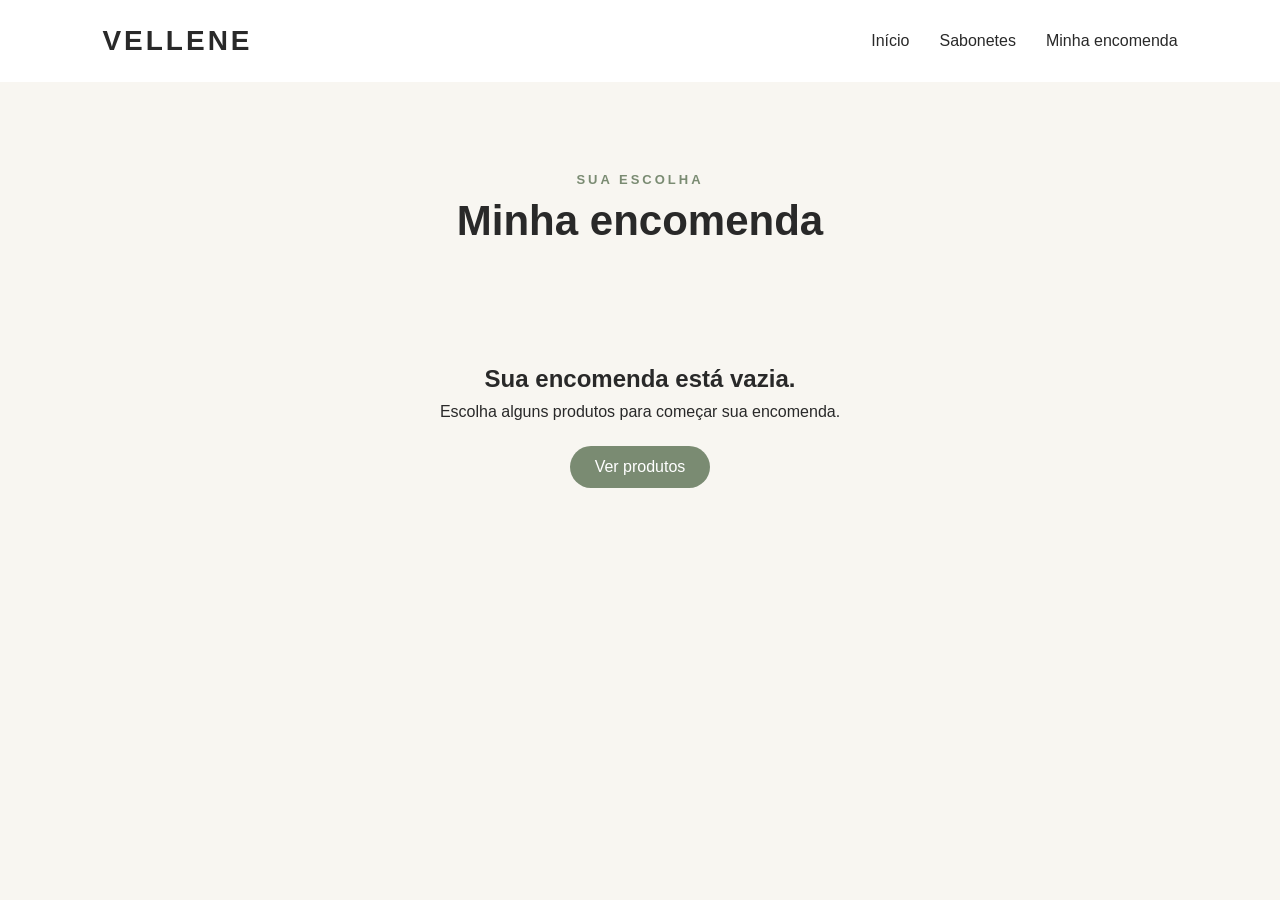
==== encomenda.html @ ea8d0b85 "Add files via upload Primeira publicação do site VELLENE" ====
<!DOCTYPE html>
<html lang="pt-BR">

<head>

    <meta charset="UTF-8">

    <meta
        name="viewport"
        content="width=device-width, initial-scale=1.0">

    <title>VELLENE | Minha encomenda</title>

    <link rel="stylesheet" href="css/styles.css">

</head>


<body>


    <!-- CABEÇALHO -->

    <header>

        <h1>VELLENE</h1>

        <nav>

            <a href="index.html">
                Início
            </a>

            <a href="index.html#sabonetes">
                Sabonetes
            </a>

            <a href="encomenda.html">
                Minha encomenda
            </a>

        </nav>

    </header>


    <main>


        <section class="order-section">


            <div class="products-header">

                <p>SUA ESCOLHA</p>

                <h2>Minha encomenda</h2>

            </div>


            <div id="order-list">

            </div>


        </section>


    </main>


    <script src="script.js"></script>

</body>

</html>
---- css/styles.css ----
* {
    margin: 0;
    padding: 0;
    box-sizing: border-box;
}


:root {

    --creme: #F8F6F1;

    --preto: #292929;

    --verde: #7A8B72;

    --bege: #D8CBB8;

    --marrom: #8B7561;

}


body {

    font-family: Arial, sans-serif;

    background-color: var(--creme);

    color: var(--preto);

}


/* =========================
   CABEÇALHO
========================= */

header {

    position: sticky;

    top: 0;

    z-index: 1000;

    display: flex;

    justify-content: space-between;

    align-items: center;

    padding: 25px 8%;

    background-color: white;

}


header h1 {

    font-size: 28px;

    letter-spacing: 3px;

}


nav {

    display: flex;

    gap: 30px;

}


nav a {

    text-decoration: none;

    color: var(--preto);

    font-size: 16px;

    transition: 0.3s;

}


nav a:hover {

    color: var(--verde);

}


/* =========================
   HERO
========================= */

.hero {

    min-height: calc(100vh - 80px);

    display: flex;

    align-items: center;

    justify-content: center;

    text-align: center;

    padding: 80px 8%;

}


.hero-content {

    max-width: 700px;

}


.hero-subtitle {

    font-size: 14px;

    letter-spacing: 4px;

    margin-bottom: 20px;

}


.hero h2 {

    font-size: 56px;

    line-height: 1.1;

    margin-bottom: 25px;

}


.hero-text {

    font-size: 18px;

    line-height: 1.6;

    margin-bottom: 35px;

}


.hero-button {

    display: inline-block;

    padding: 15px 30px;

    border-radius: 30px;

    background-color: var(--verde);

    color: white;

    text-decoration: none;

    font-size: 15px;

    transition: 0.3s;

}


.hero-button:hover {

    background-color: var(--marrom);

    transform: translateY(-3px);

}


/* =========================
   PRODUTOS
========================= */

.products {

    padding: 80px 8%;

    background-color: white;

}


.products-header {

    text-align: center;

    margin-bottom: 50px;

}


.products-header p {

    font-size: 13px;

    letter-spacing: 3px;

    margin-bottom: 10px;

}


.products-header h2 {
    font-size: 42px;
    margin-top: 5px;
}

.order-section .products-header {
    margin-bottom: 60px;
}

.order-section .products-header p {
    color: var(--verde);
    font-weight: bold;
}

.products-grid {

    display: grid;

    grid-template-columns:
        repeat(3, 1fr);

    gap: 30px;

    margin-bottom: 50px;

}


.product-card {

    background-color: var(--creme);

    border-radius: 15px;

    overflow: hidden;

    transition: 0.3s;

}


.product-card:hover {

    transform: translateY(-5px);

}


.product-image {

    width: 100%;

    height: 250px;

    display: flex;

    align-items: center;

    justify-content: center;

    background-color: #e9e5dc;

    overflow: hidden;

}


.product-image span {

    font-size: 14px;

}


.product-image img {

    width: 100%;

    height: 100%;

    object-fit: cover;

}


.product-info {

    padding: 25px;

}


.product-info h3 {

    font-size: 22px;

    margin-bottom: 10px;

}


.product-info p {

    font-size: 15px;

    line-height: 1.5;

    margin-bottom: 20px;

}


.product-price {

    display: block;

    font-size: 18px;

    font-weight: bold;

    margin-bottom: 20px;

}


.product-info button {

    width: 100%;

    padding: 13px;

    border: none;

    border-radius: 25px;

    background-color: var(--verde);

    color: white;

    cursor: pointer;

    transition: 0.3s;

}


.product-info button:hover {

    background-color: var(--marrom);

    transform: translateY(-3px);

}


/* =========================
   FILTROS
========================= */

.category-buttons {

    display: flex;

    justify-content: center;

    gap: 10px;

    margin-top: 25px;

    flex-wrap: wrap;

}


.category-button {

    padding: 10px 20px;

    border: 1px solid var(--verde);

    border-radius: 25px;

    background-color: transparent;

    color: var(--verde);

    cursor: pointer;

    transition: 0.3s;

}


.category-button:hover {

    background-color: var(--verde);

    color: white;

    transform: translateY(-2px);

}


.category-button.active {

    background-color: var(--verde);

    color: white;

}


/* =========================
   MINHA ENCOMENDA
========================= */

.order-section {
    padding: 90px 8%;
    min-height: 80vh;
    background-color: var(--creme);
}

#order-list {

    max-width: 900px;

    margin: 0 auto;

}


/* =========================
   ITEM
========================= */

.order-item {
    background-color: white;
    padding: 25px 30px;
    margin-bottom: 18px;
    border-radius: 18px;
    display: flex;
    align-items: center;
    justify-content: space-between;
    gap: 25px;
    box-shadow: 0 5px 20px rgba(0, 0, 0, 0.06);
    transition: 0.3s;
}

.order-item:hover {
    transform: translateY(-2px);
}


.order-product {

    flex: 1;

}


.order-product h3 {
    font-size: 19px;
    margin-bottom: 8px;
}

.order-product span {
    font-size: 15px;
    font-weight: bold;
    color: var(--verde);
}


.order-product span {

    font-weight: bold;

    color: var(--verde);

}


/* =========================
   QUANTIDADE
========================= */

.quantity-control {
    display: flex;
    align-items: center;
    gap: 12px;
}

.quantity-control span {
    min-width: 30px;
    text-align: center;
    font-size: 17px;
    font-weight: bold;
}

.quantity-control button {
    width: 38px;
    height: 38px;
    border: 1px solid var(--bege);
    border-radius: 50%;
    background-color: var(--creme);
    color: var(--preto);
    font-size: 20px;
    cursor: pointer;
    transition: 0.25s;
}

.quantity-control button:hover {
    background-color: var(--verde);
    color: white;
    border-color: var(--verde);
    transform: scale(1.05);
}


.quantity-control button:hover {

    background-color: var(--verde);

    color: white;

}


/* =========================
   REMOVER
========================= */

.remove-button {
    border: none;
    padding: 10px 18px;
    border-radius: 20px;
    background-color: transparent;
    color: var(--marrom);
    font-size: 14px;
    cursor: pointer;
    transition: 0.25s;
}

.remove-button:hover {
    background-color: var(--marrom);
    color: white;
}


/* =========================
   TOTAL
========================= */

.order-total {
    max-width: 900px;
    margin: 35px auto 0;
    padding: 25px 10px;
    text-align: right;
    border-top: 1px solid var(--bege);
}

.order-total h3 {
    font-size: 26px;
    letter-spacing: 0.5px;
}


/* =========================
   FINALIZAR
========================= */

.finish-order-button {

    display: block;

    width: 100%;

    max-width: 900px;

    margin: 20px auto 0;

    padding: 15px;

    border: none;

    border-radius: 25px;

    background-color: var(--verde);

    color: white;

    font-size: 16px;

    font-weight: bold;

    cursor: pointer;

    transition: 0.3s;

}


.finish-order-button:hover {

    background-color: var(--marrom);

    transform: translateY(-3px);

}


/* =========================
   ENCOMENDA VAZIA
========================= */

.empty-order {

    text-align: center;

    padding: 60px 20px;

}


.empty-order h3 {

    font-size: 24px;

    margin-bottom: 10px;

}


.empty-order p {

    margin-bottom: 25px;

}


.empty-order a {

    display: inline-block;

    padding: 12px 25px;

    border-radius: 25px;

    background-color: var(--verde);

    color: white;

    text-decoration: none;

    transition: 0.3s;

}


.empty-order a:hover {

    background-color: var(--marrom);

}


/* =========================
   RESPONSIVIDADE
========================= */

@media (max-width: 768px) {


    header {

        padding: 20px;

    }


    nav {

        gap: 15px;

    }


    nav a {

        font-size: 14px;

    }


    .hero {

        padding: 60px 20px;

    }


    .hero h2 {

        font-size: 40px;

    }


    .hero-text {

        font-size: 16px;

    }


    .products {

        padding: 60px 20px;

    }


    .products-header h2 {

        font-size: 32px;

    }


    .products-grid {

        grid-template-columns: 1fr;

    }


    .order-section {

        padding: 60px 20px;

    }


    .order-item {

        flex-direction: column;

        align-items: stretch;

        text-align: center;

    }


    .quantity-control {

        justify-content: center;

    }


    .remove-button {

        width: 100%;

    }

}
.product-info .order-button {
    display: block;
    width: 100%;
    padding: 13px;
    border-radius: 25px;
    background-color: var(--verde);
    color: white;
    text-align: center;
    text-decoration: none;
    cursor: pointer;
    transition: 0.3s;
}

.product-info .order-button:hover {
    background-color: var(--marrom);
    transform: translateY(-3px);
}

/* OPÇÕES DAS LEMBRANCINHAS */

.order-option {
    display: block;
    width: 100%;
    padding: 14px 16px;
    margin-top: 12px;
    border: 1px solid var(--bege);
    border-radius: 12px;
    background-color: white;
    color: var(--preto);
    font-size: 15px;
    font-family: inherit;
    cursor: pointer;
    outline: none;
    transition: 0.25s;
}

.order-option:hover,
.order-option:focus {
    border-color: var(--verde);
    box-shadow: 0 0 0 3px rgba(122, 139, 114, 0.12);
}

/* Espaço entre opções e botão */
.product-info .order-option:last-of-type {
    margin-bottom: 16px;
}

/* Botões da página de lembrancinhas */
.product-info .order-button {
    display: block;
    width: 100%;
    padding: 14px;
    margin-top: 12px;
    border: none;
    border-radius: 25px;
    background-color: var(--verde);
    color: white;
    font-family: inherit;
    font-size: 15px;
    text-align: center;
    text-decoration: none;
    cursor: pointer;
    transition: 0.3s;
}

.product-info .order-button:hover {
    background-color: var(--marrom);
    transform: translateY(-2px);
}



/* =========================
   BOTÕES DOS SABONETES E TRATAMENTOS
========================= */

/* Botões de unidade */
.product-card[data-category="sabonetes"] .order-button:not([data-product^="Kit"]),
.product-card[data-category="tratamentos"] .order-button:not([data-product^="Kit"]) {
    margin-top: 12px;
    background-color: white;
    color: var(--verde);
    border: 1px solid var(--verde);
    font-weight: 600;
}

/* Efeito ao passar o mouse na unidade */
.product-card[data-category="sabonetes"] .order-button:not([data-product^="Kit"]):hover,
.product-card[data-category="tratamentos"] .order-button:not([data-product^="Kit"]):hover {
    background-color: var(--verde);
    color: white;
    transform: translateY(-2px);
}

/* Botões de kits */
.product-card[data-category="sabonetes"] .order-button[data-product^="Kit"],
.product-card[data-category="tratamentos"] .order-button[data-product^="Kit"] {
    margin-top: 12px;
    background-color: var(--verde);
    color: white;
    border: 1px solid var(--verde);
    font-weight: bold;
    box-shadow: 0 3px 8px rgba(122, 139, 114, 0.18);
}

/* Efeito ao passar o mouse nos kits */
.product-card[data-category="sabonetes"] .order-button[data-product^="Kit"]:hover,
.product-card[data-category="tratamentos"] .order-button[data-product^="Kit"]:hover {
    background-color: var(--marrom);
    border-color: var(--marrom);
    transform: translateY(-2px);
}
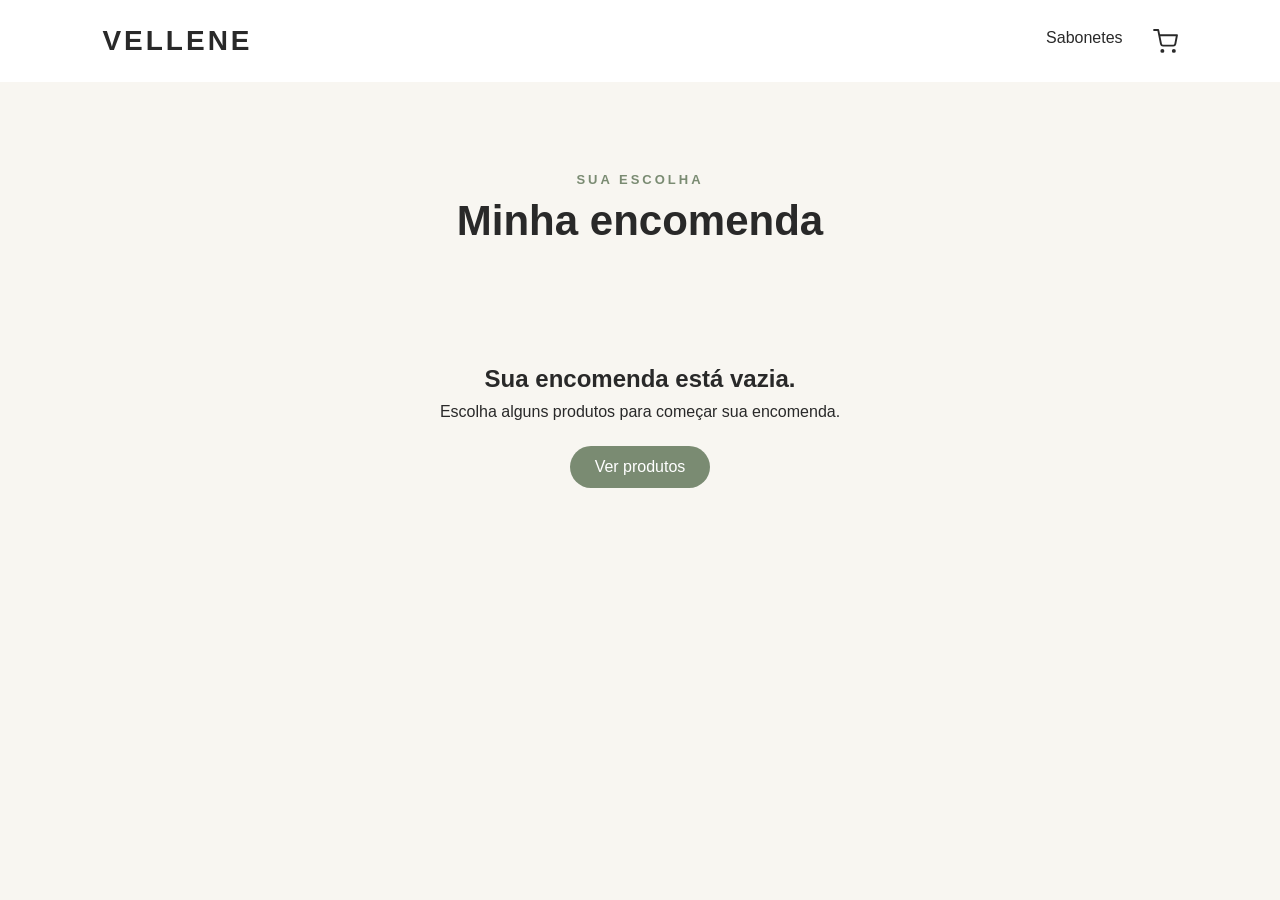
==== commit 3cc812d0: "Add files via upload" ====
--- a/encomenda.html
+++ b/encomenda.html
@@ -19,29 +19,42 @@
 <body>
 
 
-    <!-- CABEÇALHO -->
+    
+<!-- CABEÇALHO -->
 
-    <header>
+<header>
 
-        <h1>VELLENE</h1>
+    <h1>
+        <a href="index.html#inicio" class="logo-link">VELLENE</a>
+    </h1>
 
-        <nav>
+    <nav>
+        <a href="index.html#sabonetes">Sabonetes</a>
 
-            <a href="index.html">
-                Início
-            </a>
+        <a href="encomenda.html" class="cart-link"
+            aria-label="Minhas encomendas"
+            title="Minhas encomendas">
 
-            <a href="index.html#sabonetes">
-                Sabonetes
-            </a>
+            <svg xmlns="http://www.w3.org/2000/svg"
+                width="25" height="25"
+                viewBox="0 0 24 24"
+                fill="none"
+                stroke="currentColor"
+                stroke-width="1.8"
+                stroke-linecap="round"
+                stroke-linejoin="round">
 
-            <a href="encomenda.html">
-                Minha encomenda
-            </a>
+                <circle cx="9" cy="21" r="1"/>
+                <circle cx="20" cy="21" r="1"/>
+                <path d="M1 1h4l2.68 13.39a2 2 0 0 0 2 1.61h9.72a2 2 0 0 0 2-1.61L23 6H6"/>
 
-        </nav>
+            </svg>
 
-    </header>
+        </a>
+    </nav>
+
+</header>
+
 
 
     <main>
--- a/css/styles.css
+++ b/css/styles.css
@@ -898,3 +898,25 @@
     border-color: var(--marrom);
     transform: translateY(-2px);
 }
+
+/* LOGO VELLENE COMO BOTÃO DE INÍCIO */
+
+.logo-link {
+    text-decoration: none;
+    color: inherit;
+}
+
+/* ÍCONE DO CARRINHO */
+
+.cart-link {
+    display: inline-flex;
+    align-items: center;
+    justify-content: center;
+    color: inherit;
+    transition: 0.3s;
+}
+
+.cart-link:hover {
+    color: var(--verde);
+    transform: scale(1.1);
+}
